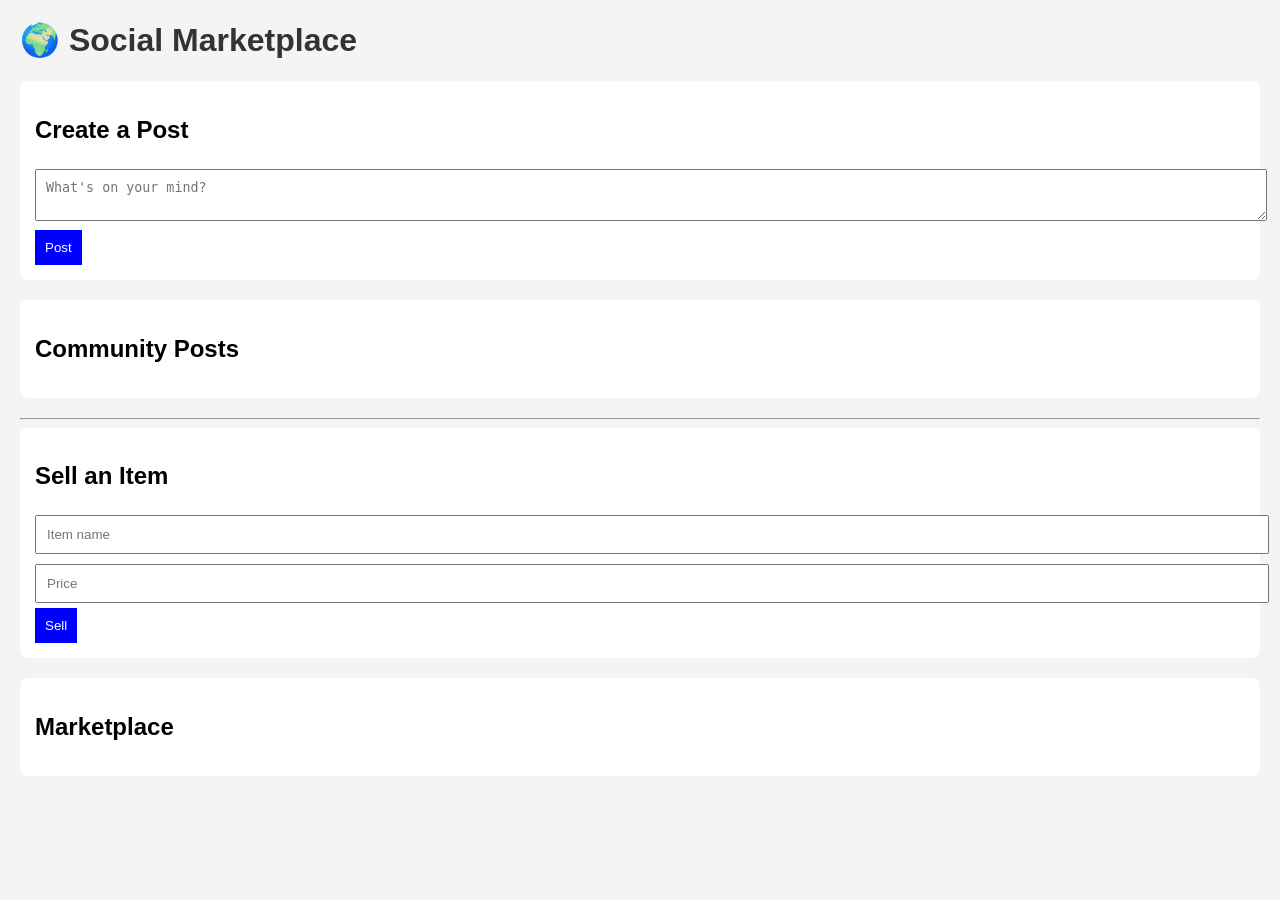
==== index.html @ a2d9cd51 "Rename den.html to index.html" ====
<!DOCTYPE html>
<html lang="en">
<head>
    <meta charset="UTF-8">
    <title>Social Marketplace</title>
    <link rel="stylesheet" href="den.css">
</head>
<body>

<h1>🌍 Social Marketplace</h1>

<!-- Post Section -->
<section>
    <h2>Create a Post</h2>
    <textarea id="postInput" placeholder="What's on your mind?"></textarea>
    <button onclick="addPost()">Post</button>
</section>

<section>
    <h2>Community Posts</h2>
    <div id="posts"></div>
</section>

<hr>

<!-- Marketplace Section -->
<section>
    <h2>Sell an Item</h2>
    <input type="text" id="itemName" placeholder="Item name">
    <input type="text" id="itemPrice" placeholder="Price">
    <button onclick="addItem()">Sell</button>
</section>

<section>
    <h2>Marketplace</h2>
    <div id="market"></div>
</section>

<script src="den.js"></script>
</body>
</html>
---- den.css ----
body {
    font-family: Arial;
    margin: 20px;
    background-color: #f4f4f4;
}

h1 {
    color: #333;
}

section {
    background: white;
    padding: 15px;
    margin-bottom: 20px;
    border-radius: 8px;
}

textarea, input {
    width: 100%;
    margin: 5px 0;
    padding: 10px;
}

button {
    padding: 10px;
    background: blue;
    color: white;
    border: none;
    cursor: pointer;
}

.post, .item {
    background: #eee;
    padding: 10px;
    margin-top: 10px;
}
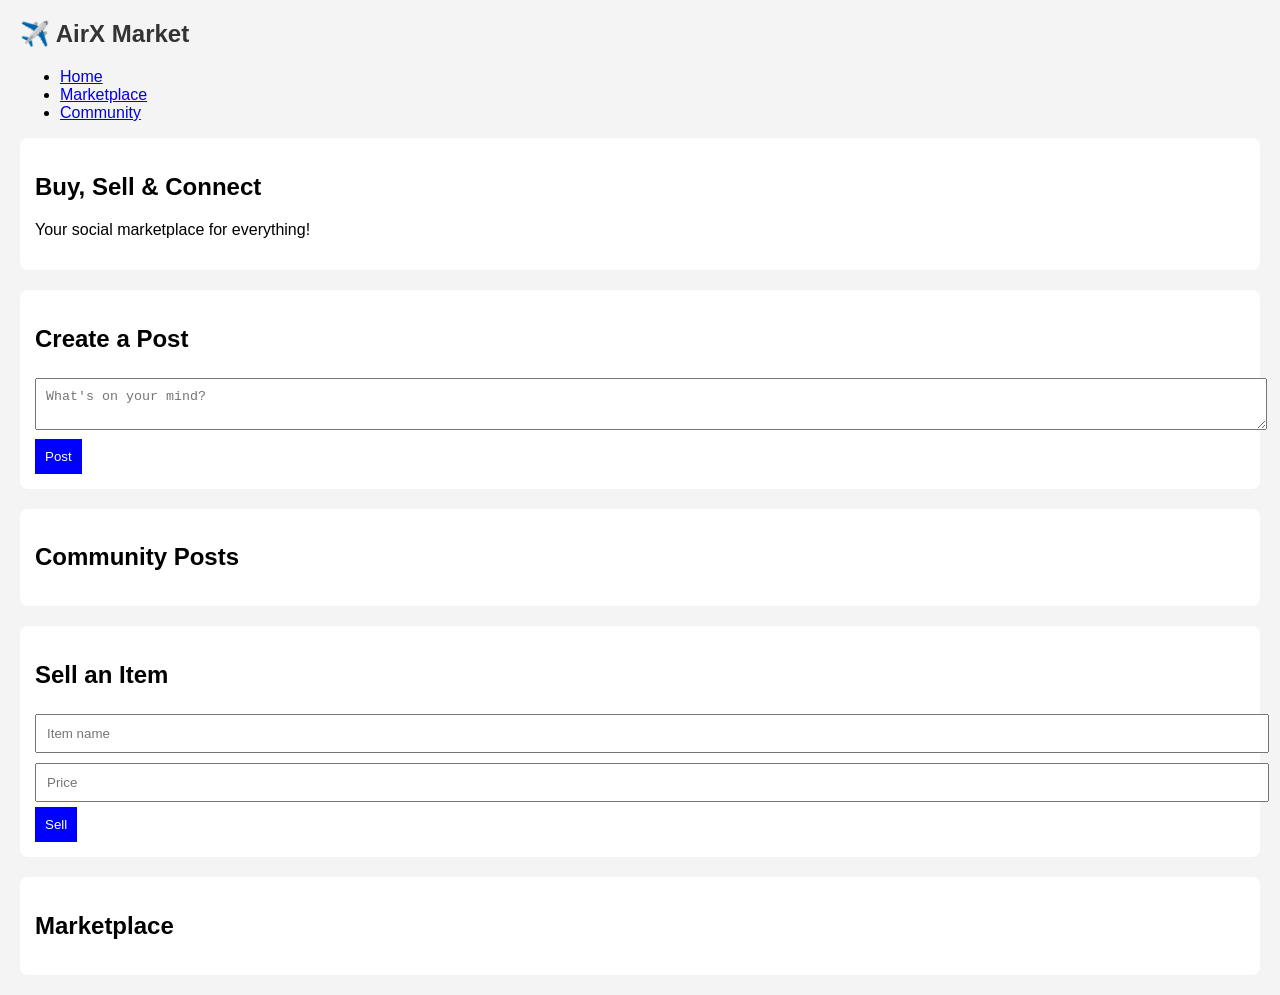
==== commit 1c1449c5: "Update index.html" ====
--- a/index.html
+++ b/index.html
@@ -2,39 +2,58 @@
 <html lang="en">
 <head>
     <meta charset="UTF-8">
-    <title>Social Marketplace</title>
+    <title>AirX Market</title>
     <link rel="stylesheet" href="den.css">
 </head>
 <body>
 
-<h1>🌍 Social Marketplace</h1>
+<!-- Navigation -->
+<header>
+    <nav class="navbar">
+        <h1>✈️ AirX Market</h1>
+        <ul>
+            <li><a href="#">Home</a></li>
+            <li><a href="#">Marketplace</a></li>
+            <li><a href="#">Community</a></li>
+        </ul>
+    </nav>
+</header>
 
-<!-- Post Section -->
-<section>
-    <h2>Create a Post</h2>
-    <textarea id="postInput" placeholder="What's on your mind?"></textarea>
-    <button onclick="addPost()">Post</button>
+<!-- Hero Section -->
+<section class="hero">
+    <h2>Buy, Sell & Connect</h2>
+    <p>Your social marketplace for everything!</p>
 </section>
 
-<section>
-    <h2>Community Posts</h2>
-    <div id="posts"></div>
-</section>
+<!-- Main Content -->
+<div class="container">
 
-<hr>
+    <!-- Post Section -->
+    <section class="card">
+        <h2>Create a Post</h2>
+        <textarea id="postInput" placeholder="What's on your mind?"></textarea>
+        <button onclick="addPost()">Post</button>
+    </section>
 
-<!-- Marketplace Section -->
-<section>
-    <h2>Sell an Item</h2>
-    <input type="text" id="itemName" placeholder="Item name">
-    <input type="text" id="itemPrice" placeholder="Price">
-    <button onclick="addItem()">Sell</button>
-</section>
+    <section class="card">
+        <h2>Community Posts</h2>
+        <div id="posts"></div>
+    </section>
 
-<section>
-    <h2>Marketplace</h2>
-    <div id="market"></div>
-</section>
+    <!-- Marketplace Section -->
+    <section class="card">
+        <h2>Sell an Item</h2>
+        <input type="text" id="itemName" placeholder="Item name">
+        <input type="text" id="itemPrice" placeholder="Price">
+        <button onclick="addItem()">Sell</button>
+    </section>
+
+    <section class="card">
+        <h2>Marketplace</h2>
+        <div id="market"></div>
+    </section>
+
+</div>
 
 <script src="den.js"></script>
 </body>
